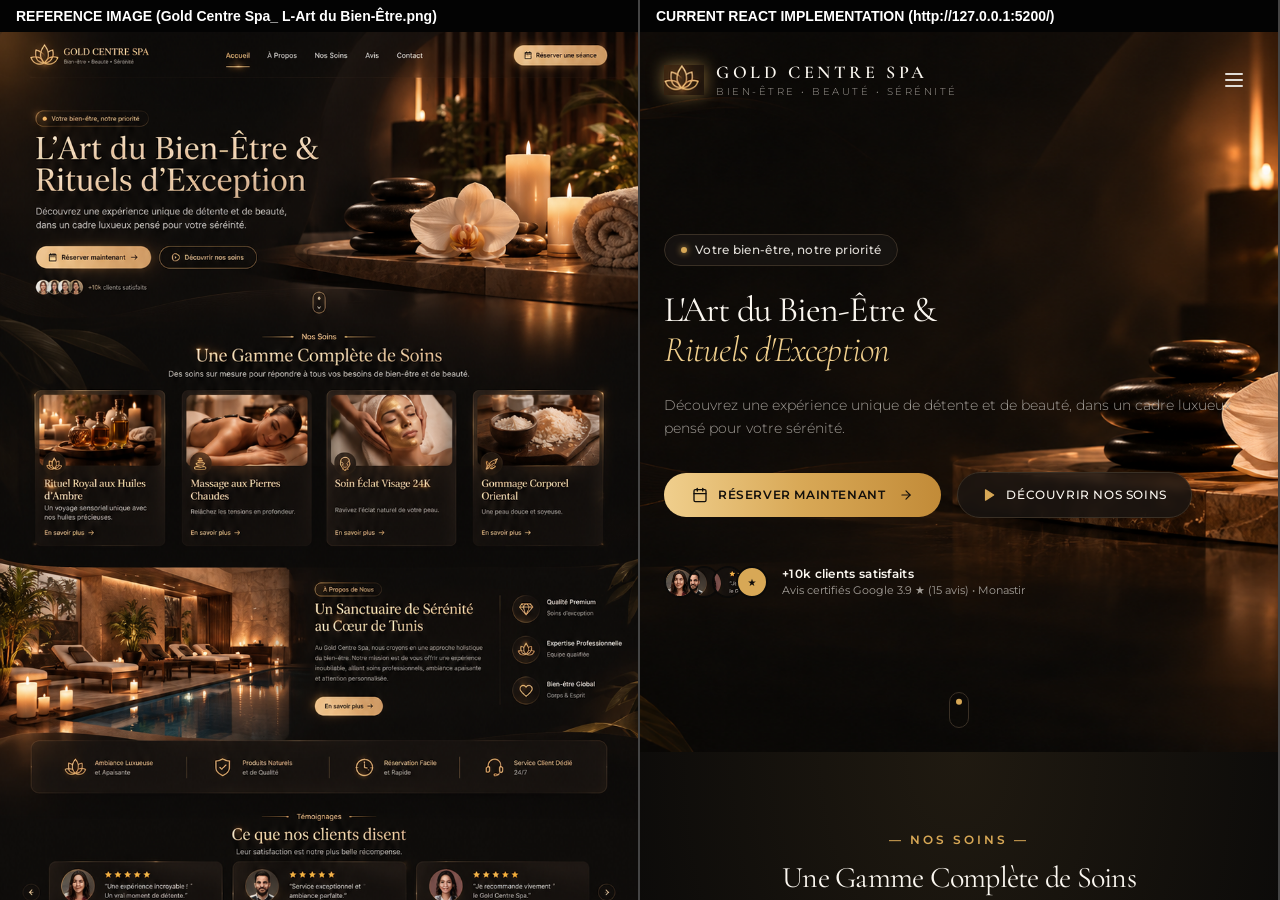
==== compare.html @ 78f30083 "Fix: Replace temporary Google images with authentic local assets and compile production Tailwind CSS" ====
<!DOCTYPE html>
<html>
<head>
  <meta charset="utf-8">
  <title>Side by Side Comparison</title>
  <style>
    body {
      margin: 0;
      padding: 0;
      background: #111;
      color: #fff;
      font-family: sans-serif;
      display: flex;
    }
    .col {
      flex: 1;
      height: 100vh;
      overflow-y: scroll;
      border-right: 2px solid #444;
      position: relative;
    }
    .header {
      position: sticky;
      top: 0;
      background: rgba(0,0,0,0.8);
      padding: 8px 16px;
      font-size: 14px;
      font-weight: bold;
      z-index: 100;
    }
    img {
      width: 100%;
      display: block;
    }
    iframe {
      width: 100%;
      height: 4000px;
      border: none;
    }
  </style>
</head>
<body>
  <div class="col" id="col-ref">
    <div class="header">REFERENCE IMAGE (Gold Centre Spa_ L-Art du Bien-Être.png)</div>
    <img src="/ref_full.png" />
  </div>
  <div class="col" id="col-actual">
    <div class="header">CURRENT REACT IMPLEMENTATION (http://127.0.0.1:5200/)</div>
    <iframe src="/" id="site-frame"></iframe>
  </div>
</body>
</html>
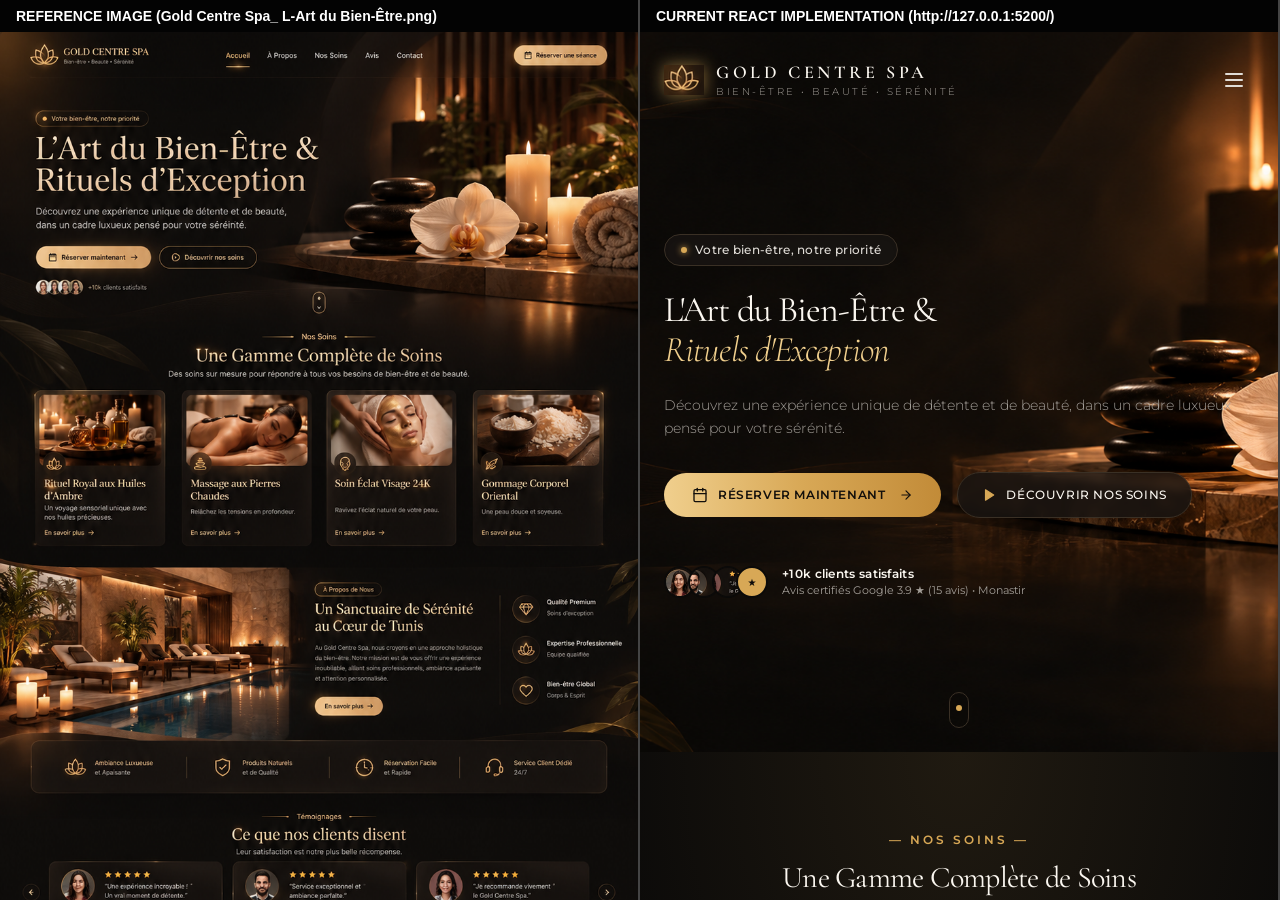
==== commit 0e3dbe23: "Production build: replace Tailwind CDN with compiled styles.css and add favicon Co-authored-by: Open" ====
--- a/compare.html
+++ b/compare.html
@@ -38,6 +38,8 @@
       border: none;
     }
   </style>
+<link rel="icon" type="image/svg+xml" href="favicon.svg">
+<link rel="shortcut icon" href="favicon.ico">
 </head>
 <body>
   <div class="col" id="col-ref">
